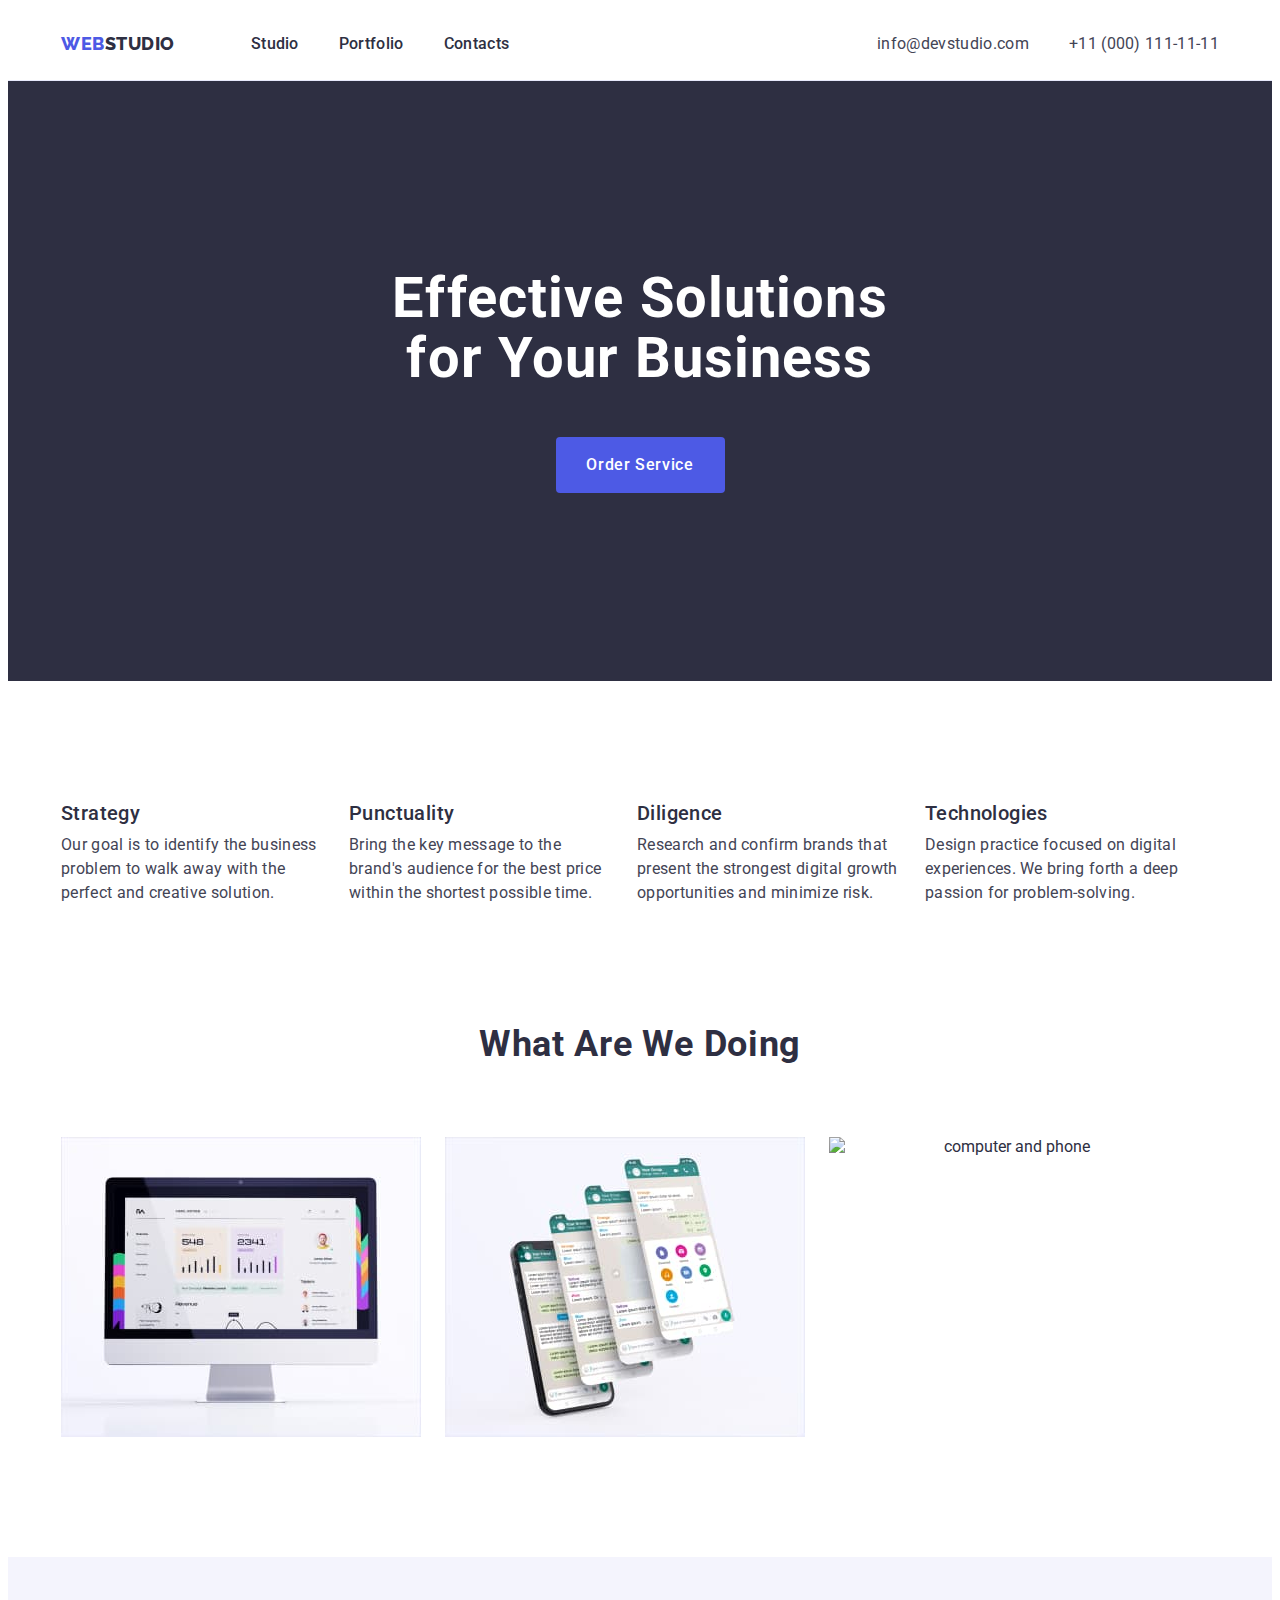
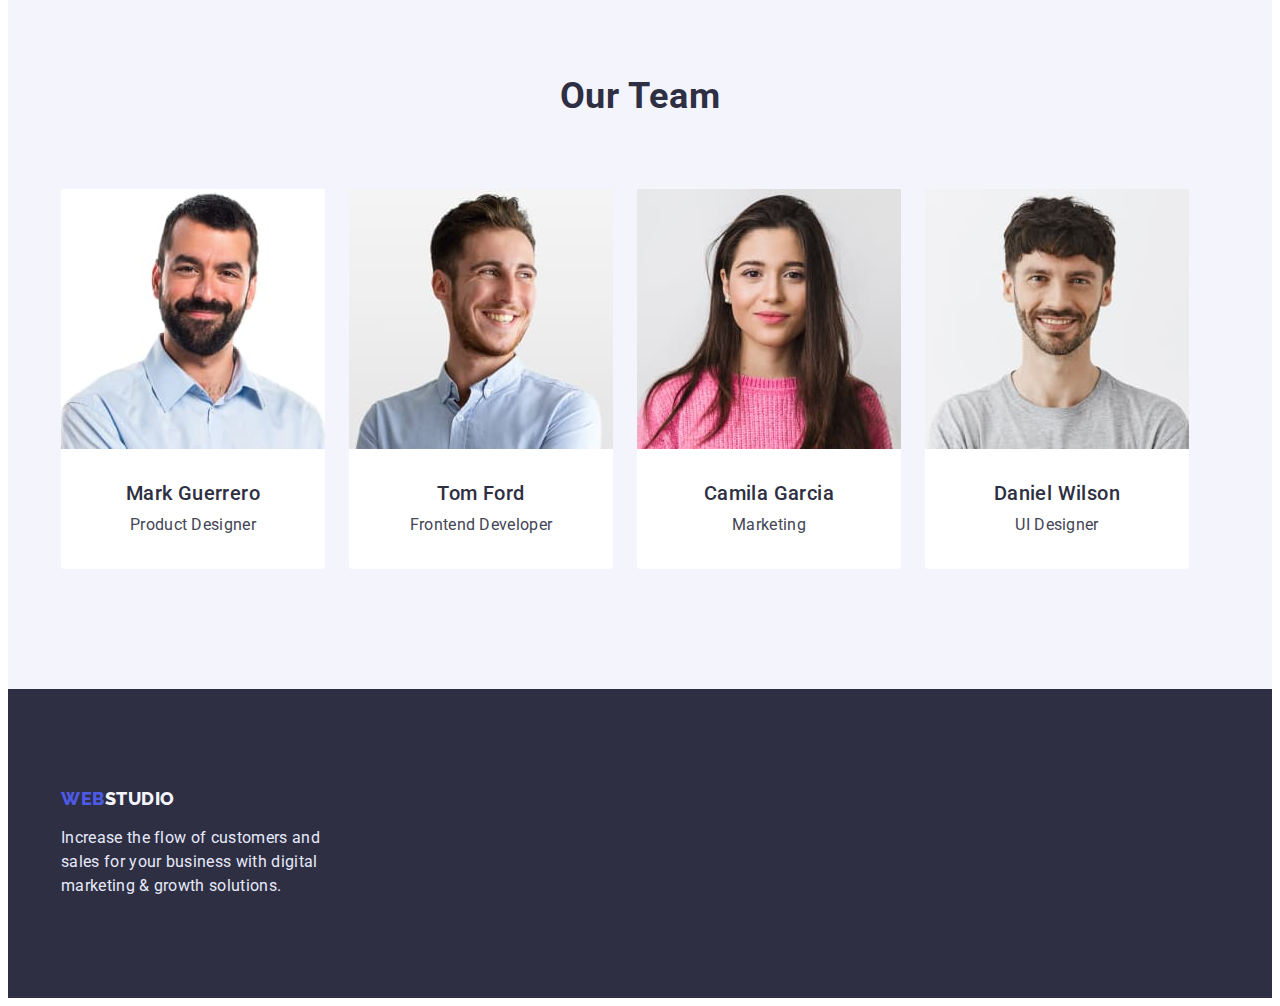
==== index.html @ 4702c8d4 "star" ====
<!DOCTYPE html>
<html lang="en">
    <head>
        <meta charset="UTF-8">
        <meta http-equiv="X-UA-Compatible" content="IE=edge">
        <meta name="viewport" content="width=device-width, initial-scale=1.0">
        <title>WebStudio</title>
        <link rel="preconnect" href="https://fonts.googleapis.com">
        <link rel="preconnect" href="https://fonts.gstatic.com" crossorigin>
        <link href="https://fonts.googleapis.com/css2?family=Raleway:wght@800&family=Roboto:wght@400;500;700;900&display=swap" rel="stylesheet">
        <link rel="stylesheet" href="https://cdnjs.cloudflare.com/ajax/libs/modern-normalize/1.1.0/modern-normalize.min.css" integrity="sha512-wpPYUAdjBVSE4KJnH1VR1HeZfpl1ub8YT/NKx4PuQ5NmX2tKuGu6U/JRp5y+Y8XG2tV+wKQpNHVUX03MfMFn9Q==" crossorigin="anonymous" referrerpolicy="no-referrer" />
        <link rel="stylesheet" href="./css/styles.css">
    </head>
    <body>
        <header class="header">
            <div class="container header-container">
                <nav class="header-navigation">
                    <a href="./index.html" class="logo-dark link"><span class="accent">WEB</span>STUDIO</a>
                    <ul class="header-list list">
                        <li class="header-item"><a href="./index.html" class="header-link link">Studio</a></li>
                        <li class="header-item"><a href="./portfolio.html" class="header-link link">Portfolio</a></li>
                        <li class="header-item"><a href="" class="header-link link">Contacts</a></li>
                    </ul>
                </nav>
                <address class="address">
                    <ul class="address-list list">
                        <li class="address-item"><a href="mailto:info@devstudio.com" class="address-link link">info@devstudio.com</a></li>
                        <li class="address-item"><a href="tel:+110001111111" class="address-link link">+11 (000) 111-11-11</a></li>
                    </ul>
                </address>
            </div>
        </header>
        <main>
            <section class="hero">
                <div class="container hero-container">
                    <h1 class="hero-title">Effective Solutions for Your Business</h1>
                    <button type="button" class="hero-btn">Order Service</button>
                </div>
            </section>
            <section class="peculiarities">
                <div class="container peculiarities-container">
                    <h2 class="visually-hidden">Peculiarities</h2>
                    <ul class="peculiarities-list list">
                        <li class="peculiarities-item">
                            <h3 class="peculiarities-subtitle">Strategy</h3>
                            <p class="peculiarities-text">Our goal is to identify the business 
                        problem to walk away with the 
                        perfect and creative solution.</p>
                        </li>
                        <li class="peculiarities-item">
                            <h3 class="peculiarities-subtitle">Punctuality</h3>
                            <p class="peculiarities-text">Bring the key message to the brand's audience for the best price within the shortest possible time.</p>
                        </li>
                        <li class="peculiarities-item">
                            <h3 class="peculiarities-subtitle">Diligence</h3>
                            <p class="peculiarities-text">Research and confirm brands that present the strongest digital growth opportunities and minimize risk.</p>
                        </li>
                        <li class="peculiarities-item">
                            <h3 class="peculiarities-subtitle">Technologies</h3>
                            <p class="peculiarities-text">Design practice focused on digital experiences. We bring forth a deep passion for problem-solving.</p>
                        </li>
                    </ul>
                </div>
            </section>
            <section class="services">
                <div class="container services-container">
                    <h2 class="services-title">What Are We Doing</h2>
                    <ul class="services-list list">
                        <li class="services-item"><img src="./images/Rectangle-71-1.jpg" alt="computer" width="360" /></li>
                        <li class="services-item"><img src="./images/Rectangle-71-2.jpg" alt="phone" width="360" /></li>
                        <li class="services-item"><img src="./images/Rectangle-71-3.jpg" alt="computer and phone" width="360" /></li>
                    </ul>
                </div>
            </section>
            <section class="team">
                <div class="container team-container">
                    <h2 class="team-title">Our Team</h2>
                    <ul class="team-list list">
                        <li class="team-item">
                            <img src="./images/img-1.jpg" alt="Photo of Product Designer" width="264" />
                            <div class="team-content">
                                <h3 class="team-subtitle">Mark Guerrero</h3>
                                <p class="team-text">Product Designer</p>
                            </div>
                        </li>
                        <li class="team-item">
                            <img src="./images/img-2.jpg" alt="Photo of Frontend Developer" width="264" />
                            <div class="team-content">
                                <h3 class="team-subtitle">Tom Ford</h3>
                                <p class="team-text">Frontend Developer</p>
                            </div>
                        </li>
                        <li class="team-item">
                            <img src="./images/img-3.jpg" alt="Photo of Marketing" width="264" />
                            <div class="team-content">
                                <h3 class="team-subtitle">Camila Garcia</h3>
                                <p class="team-text">Marketing</p>
                            </div>
                        </li>
                        <li class="team-item">
                            <img src="./images/img-4.jpg" alt="Photo of UI Designer" width="264" />
                            <div class="team-content">
                                <h3 class="team-subtitle">Daniel Wilson</h3>
                                <p class="team-text">UI Designer</p>
                            </div>
                        </li>
                    </ul>
                </div>    
            </section>
        </main>
        <footer class="footer">
            <div class="container">
                <a href="./index.html" class="footer-logo link"><span class="footer-accent">WEB</span>STUDIO</a>
                <p class="footer-text">Increase the flow of customers and sales for your business with digital marketing & growth solutions.</p>
            </div>
        </footer>
    </body>
</html>
---- css/styles.css ----
:root {
    --main-title-color: #FFFFFF;
    --second-title-color: #2E2F42;
    --main-btn-color: #4D5AE5;
    --second-btn-color: #FFFFFF;
    --main-logo-color: #2E2F42;
    --second-logo-color: #F4F4FD;
    --accent-color: #4D5AE5;
    --hover-color: #404BBF;
    --background-color: #F4F4FD;
    --main-subtitle-color: #2E2F42;
    --main-text-color: #434455;
    --footer-text-color: #E7E9FC;
}

body {
    font-family: 'roboto', sans-serif;
    color:#2E2F42;
    background-color: #FFFFFF;
}

h1, h2, h3, h4, h5, p {
    margin: 0;
}

ul {
    margin: 0;
    padding-left: 0;
}

button {
    cursor: pointer;
}

img {
    display: block;
    max-width: 100%;
    height: auto;
}

.list {
    list-style: none;
}

.link {
    text-decoration: none;
}

.container {
    max-width: 1158px;
    padding: 0 15px;
    margin: 0 auto;
}

.visually-hidden {
    position: absolute;
    white-space: nowrap;
    width: 1px;
    height: 1px;
    overflow: hidden;
    border: 0;
    padding: 0;
    clip: rect(0 0 0 0);
    clip-path: inset(50%);
    margin: -1px;
}

/*-----HEADER------ */

.header {
    padding: 0;
    border-bottom: 1px solid #E7E9FC;
}

.header-navigation {
    display: flex;
    align-items: center;
    margin-right: auto;
}

.header-container {
    display: flex;
    align-items: center;
}

.logo-dark {
    padding-top: 24px;
    padding-bottom: 24px;
    font-family: 'Raleway', sans-serif;
    font-weight: 800;
    font-size: 18px;
    line-height: 1.33;
    letter-spacing: 0.03em;
    text-transform: uppercase;
    color: var(--main-logo-color);
    margin-right: 76px;
}

.logo-dark:hover,
.logo-dark:focus {
    color: var(--hover-color);
}

.accent {
    font-family: 'Raleway', sans-serif;
    font-weight: 800;
    font-size: 18px;
    line-height: 1.33;
    letter-spacing: 0.03em;
    color: var(--accent-color);
}

.header-list {
    display: flex;
    gap: 40px;
}

.header-item {
}

.header-link {
    padding-top: 24px;
    padding-bottom: 24px;
    font-weight: 500;
    font-size: 16px;
    line-height: 1.5;
    letter-spacing: 0.02em;
    color: var(--main-subtitle-color);
    display: inline;
    display: block;
}

.header-link:hover,
.header-link:focus {
    color: var(--hover-color);
}

.address {}

.address-list {
    display: flex;
    gap: 40px;
}

.address-link {
    padding-top: 24px;
    padding-bottom: 24px;
    font-style: normal;
    font-size: 16px;
    line-height: 1.5;
    letter-spacing: 0.02em;
    color: var(--main-text-color);
    display: inline;
    display: block;
}

.address-link:hover,
.address-link:focus {
    color: var(--hover-color);
}

/*-----HERO------ */

.hero {
    background-color: var(--main-subtitle-color);
    padding-top: 188px;
    padding-bottom: 188px;
}

.hero-container {
    text-align: center;
}

.hero-title {
    font-size: 56px;
    line-height: 1.07;
    letter-spacing: 0.02em;
    color: var(--main-title-color);
    width: 507px;
    margin: 0 auto 48px;
}

.hero-btn {
    min-width: 169px;
    height: 56px;
    font-family: inherit;
    font-weight: 500;
    font-size: 16px;
    line-height: 1.5;
    letter-spacing: 0.04em;
    cursor: pointer;
    color: var(--second-btn-color);
    background-color: var(--accent-color);
    border-radius: 4px;
    border: 1px solid transparent;
    display: block;
    margin: 0 auto;
}

.hero-btn:hover,
.hero-btn:focus {
    background-color:var(--hover-color);
}

/*-----PECULIARITIES------ */

.peculiarities {
    padding-top: 120px;
    padding-bottom: 120px;
}

.peculiarities-container {
    display: flex;
}

.peculiarities-list {
    display: flex;
    gap: 24px;
}

.peculiarities-item {
    width: calc((100%-72px)4);
}

.peculiarities-subtitle {
    font-weight: 500;
    font-size: 20px;
    line-height: 1.2;
    letter-spacing: 0.02em;
    color: var(--main-subtitle-color);
    margin-bottom: 8px;
}

.peculiarities-text {
    font-size: 16px;
    line-height: 1.5;
    letter-spacing: 0.02em;
    color: var(--main-text-color);
    width: 264px;
}

/*-----SERVICES------ */

.services {
    padding-bottom: 120px;
}

.services-container{
    text-align: center;
}

.services-title {
    font-size: 36px;
    line-height: 1.11;
    letter-spacing: 0.02em;
    color: var(--second-title-color);
    margin-bottom: 72px;
}

.services-list {
    display: flex;
    gap: 24px;
}

.services-item {
    width: calc((100%-48px)/3);
}

/*-----TEAM------ */

.team {
    background-color: var(--background-color);
    padding-top: 120px;
    padding-bottom: 120px;
}

.team-container {
    text-align: center;
}

.team-title {
    font-size: 36px;
    line-height: 1.11;
    letter-spacing: 0.02em;
    color: var(--second-title-color);
    margin-bottom: 72px;
}

.team-list {
    display: flex;
    gap: 24px;
}

.team-item {
    width: calc((100%-72px)/4);
}

.team-subtitle {
    font-weight: 500;
    font-size: 20px;
    line-height: 1.2;
    letter-spacing: 0.02em;
    color: var(--main-subtitle-color);
    margin-bottom: 8px;
}

.team-text {
    font-size: 16px;
    line-height: 1.5;
    letter-spacing: 0.02em;
    color: var(--main-text-color);
}

.team-content {
    padding-top: 32px;
    padding-bottom: 32px;
    background: #FFFFFF;
    border-radius: 0px 0px 4px 4px;
}

/*-----FOOTER------ */

.footer {
    background-color: var(--main-subtitle-color);
    padding-top: 100px;
    padding-bottom: 100px;
}

.footer-logo {
    font-family: 'Raleway', sans-serif;
    font-weight: 800;
    font-size: 18px;
    line-height: 1.16;
    letter-spacing: 0.03em;
    text-transform: uppercase;
    color: var(--second-logo-color);
    margin-bottom: 16px;
    display: inline;
    display: block;
}

.footer-logo:hover,
.footer-logo:focus {
    color: var(--hover-color);
}

.footer-accent {
    font-family: 'Raleway', sans-serif;
    font-weight: 800;
    font-size: 18px;
    line-height: 1.16;
    letter-spacing: 0.03em;
    color: var(--accent-color);
}

.footer-text {
    font-size: 16px;
    line-height: 1.5;
    letter-spacing: 0.02em;
    color: var(--footer-text-color);
    width: 264px;
}

/*-----PORTFOLIO------ */

.portfolio {
    padding-top: 96px;
    padding-bottom: 120px;
}

.portfolio-container {
}

.filter-list {
    display: flex;
    margin-bottom: 72px;
    gap: 24px;
    justify-content: center;
}

.filter-item {
}

.filter-btn {
    padding: 12px 24px;
    height: 48px;
    font-family: inherit;
    font-weight: 500;
    font-size: 16px;
    line-height: 1.5;
    letter-spacing: 0.04em;
    cursor: pointer;
    color: var(--main-btn-color);
    border: 1px solid #E7E9FC;
    background-color: #F4F4FD;
    border-radius: 4px;
    display: block;
    margin: 0 auto;
}

.filter-btn:hover,
.filter-btn:focus {
    background-color: var(--hover-color);
    border-color: var(--hover-color);
    color: #FFFFFF;
}

.portfolio-list {
    display: flex;
    flex-wrap: wrap;
    column-gap: 24px;
    row-gap: 48px;
}

.portfolio-item {
}

.portfolio-content {
    padding-top: 32px;
    padding-bottom: 32px;
    padding-left: 16px;
    background: #FFFFFF;
    border-bottom: 1px solid #E7E9FC;
    border-left: 1px solid #E7E9FC;
    border-right: 1px solid #E7E9FC;
}

.portfolio-link {
}

.portfolio-link:hover,
.portfolio-link:focus {
}

.portfolio-subtitle {
    font-weight: 500;
    font-size: 20px;
    line-height: 1.2;
    letter-spacing: 0.02em;
    color: var(--main-subtitle-color);
    margin-bottom: 8px;
}

.portfolio-text {
    font-size: 16px;
    line-height: 1.5;
    letter-spacing: 0.02em;
    color: var(--main-text-color);
}
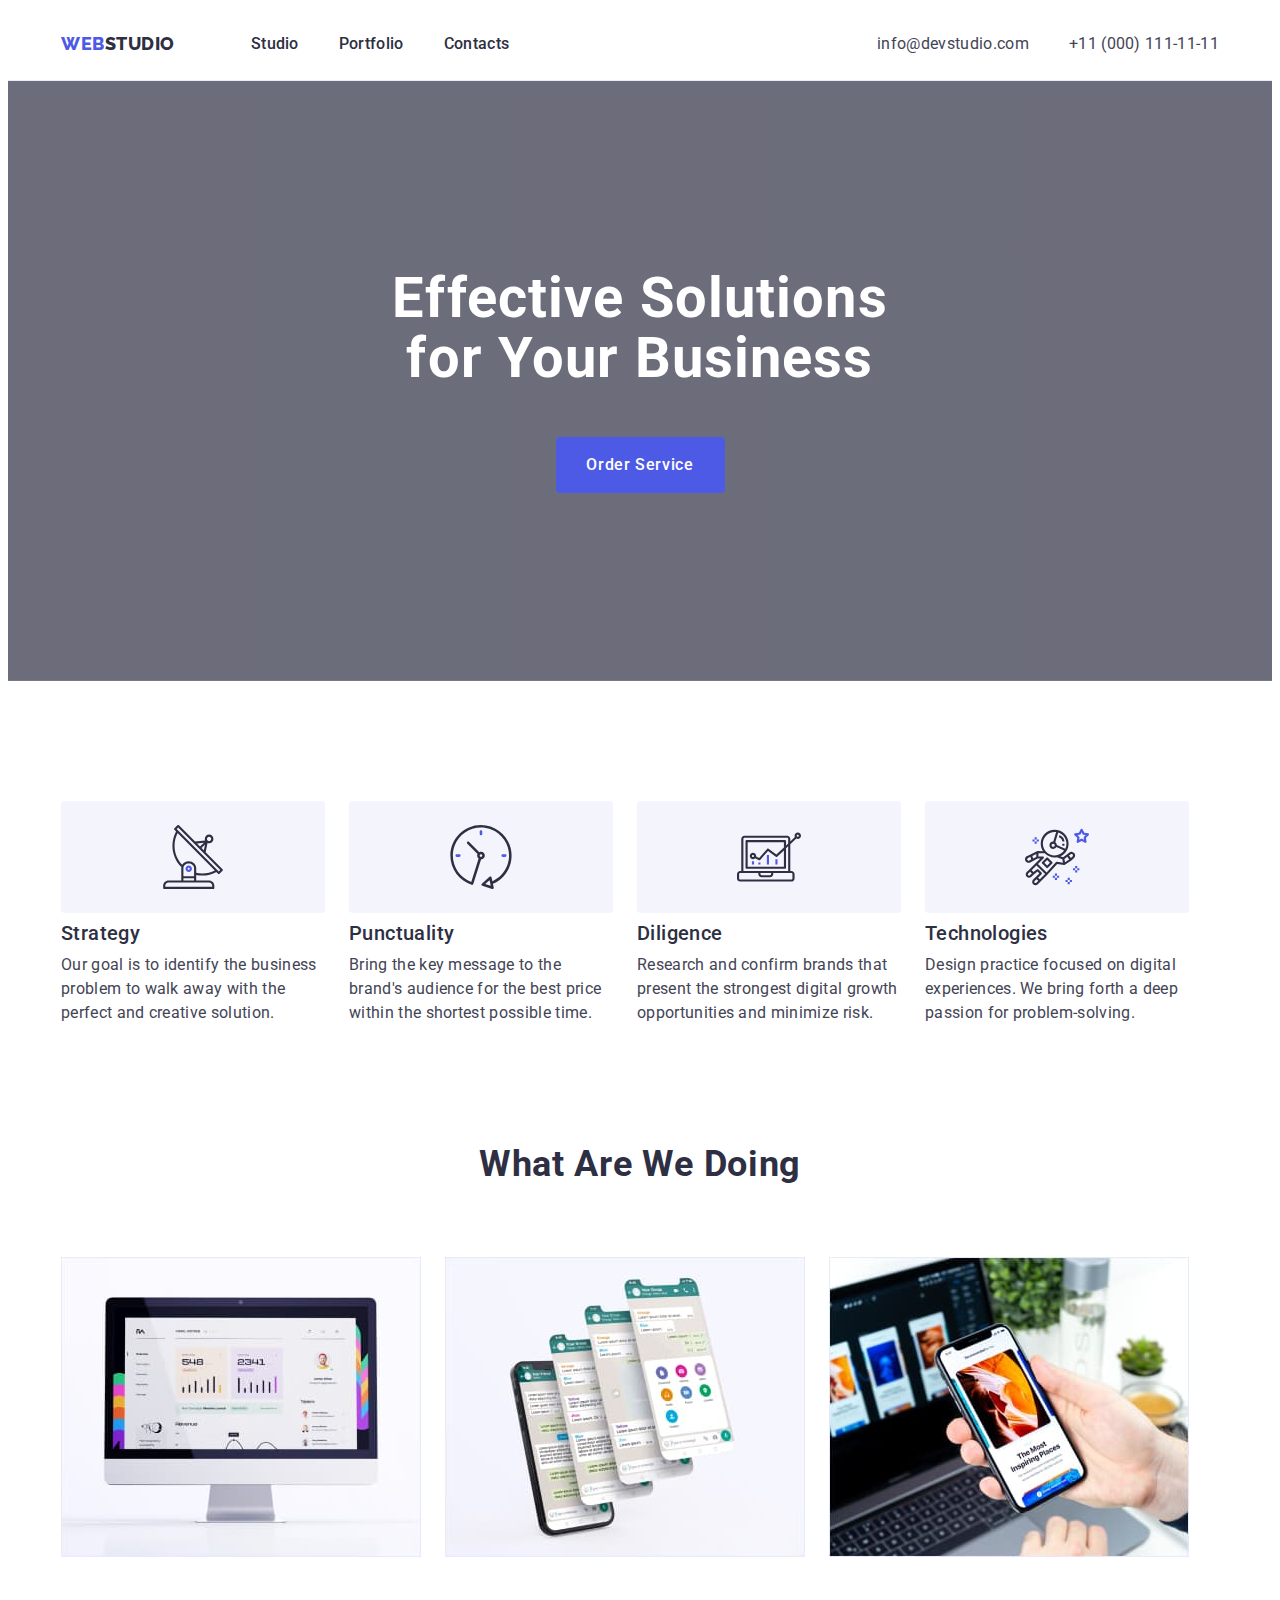
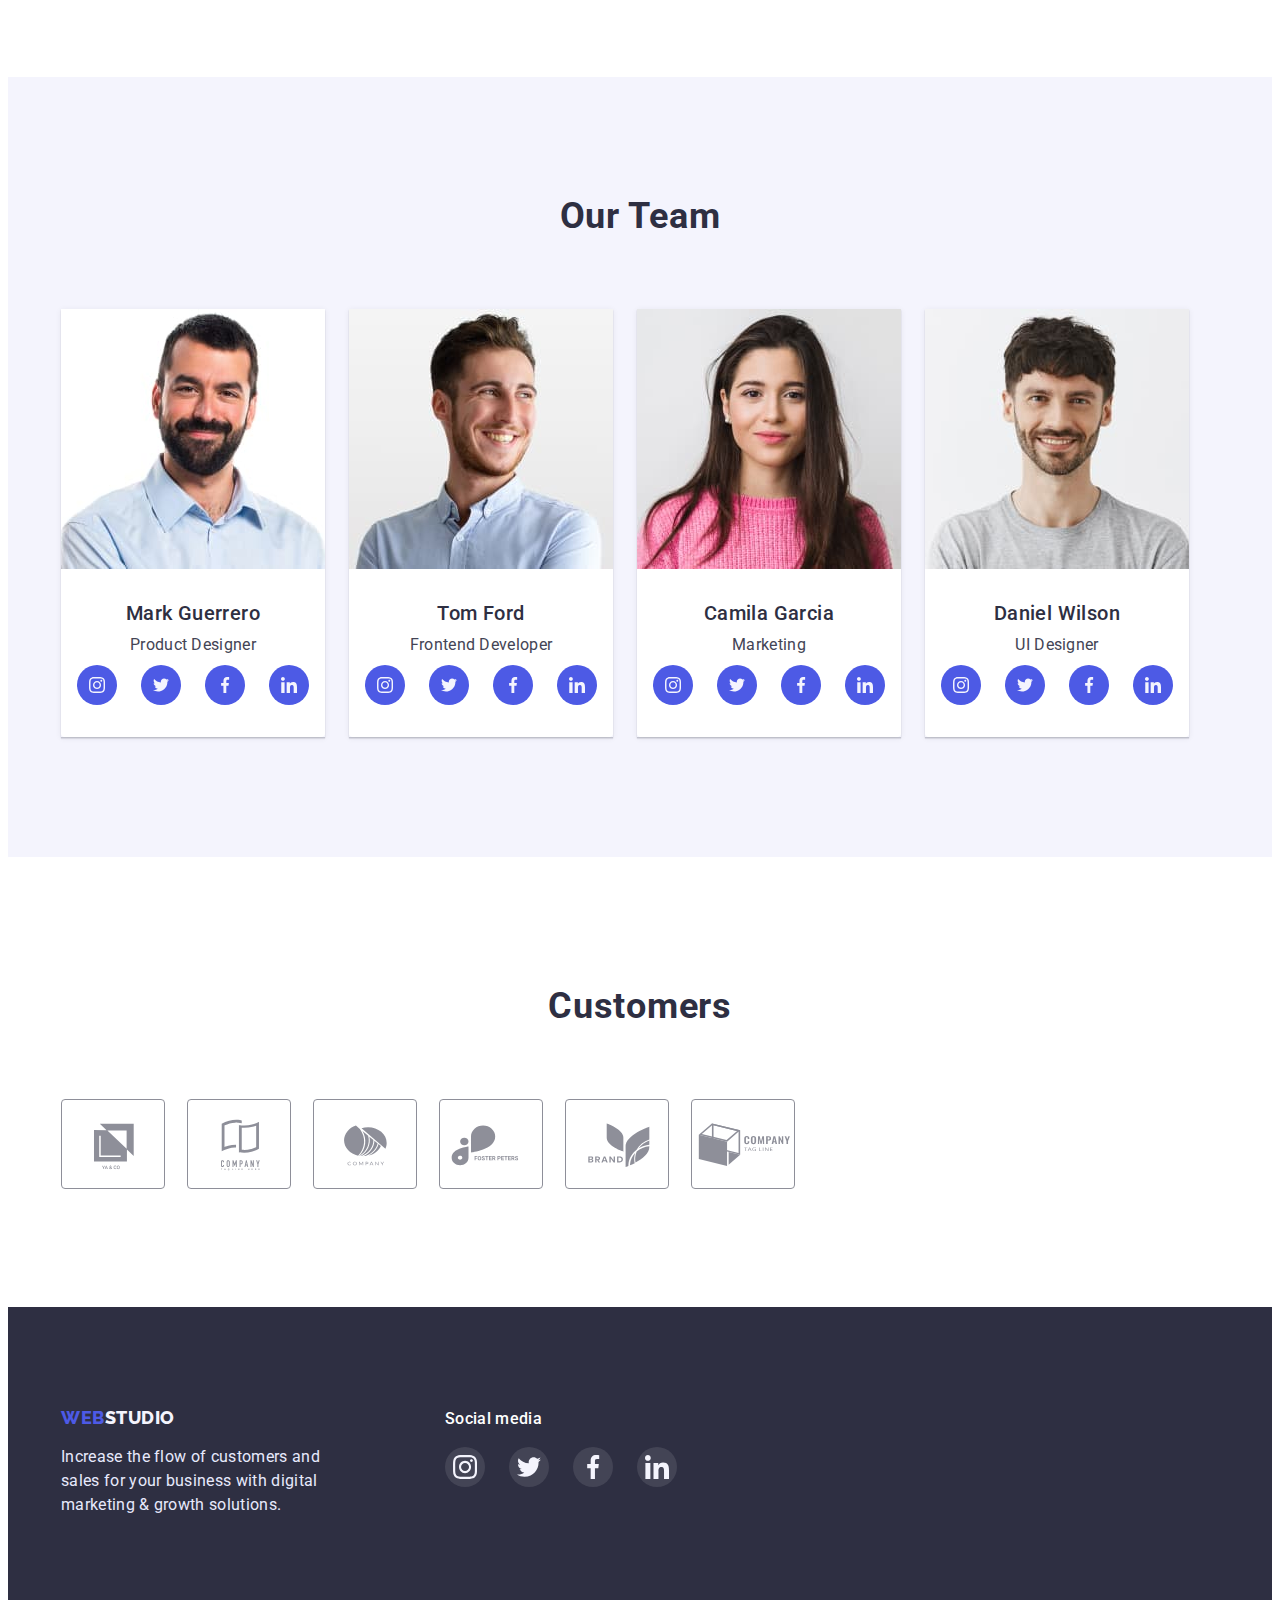
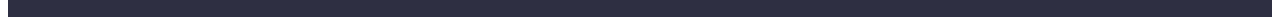
==== commit 40486b31: "start" ====
--- a/index.html
+++ b/index.html
@@ -42,20 +42,40 @@
                     <h2 class="visually-hidden">Peculiarities</h2>
                     <ul class="peculiarities-list list">
                         <li class="peculiarities-item">
+                            <div class="peculiarities-wrap">
+                                <svg class="peculiarities-icon" width="64" height="64">
+                                    <use href="./images/symbol-defs.svg#icon-antenna"></use>
+                                </svg>
+                            </div>
                             <h3 class="peculiarities-subtitle">Strategy</h3>
                             <p class="peculiarities-text">Our goal is to identify the business 
                         problem to walk away with the 
                         perfect and creative solution.</p>
                         </li>
                         <li class="peculiarities-item">
+                            <div class="peculiarities-wrap">
+                                <svg class="peculiarities-icon" width="64" height="64">
+                                    <use href="./images/symbol-defs.svg#icon-clock"></use>
+                                </svg>
+                            </div>
                             <h3 class="peculiarities-subtitle">Punctuality</h3>
                             <p class="peculiarities-text">Bring the key message to the brand's audience for the best price within the shortest possible time.</p>
                         </li>
                         <li class="peculiarities-item">
+                            <div class="peculiarities-wrap">
+                                <svg class="peculiarities-icon" width="64" height="64">
+                                    <use href="./images/symbol-defs.svg#icon-diagram"></use>
+                                </svg>
+                            </div>
                             <h3 class="peculiarities-subtitle">Diligence</h3>
                             <p class="peculiarities-text">Research and confirm brands that present the strongest digital growth opportunities and minimize risk.</p>
                         </li>
                         <li class="peculiarities-item">
+                            <div class="peculiarities-wrap">
+                                <svg class="peculiarities-icon" width="64" height="64">
+                                    <use href="./images/symbol-defs.svg#icon-astronaut"></use>
+                                </svg>
+                            </div>
                             <h3 class="peculiarities-subtitle">Technologies</h3>
                             <p class="peculiarities-text">Design practice focused on digital experiences. We bring forth a deep passion for problem-solving.</p>
                         </li>
@@ -81,6 +101,36 @@
                             <div class="team-content">
                                 <h3 class="team-subtitle">Mark Guerrero</h3>
                                 <p class="team-text">Product Designer</p>
+                                <ul class="team-soc-list list">
+                                    <li class="team-soc-item">
+                                        <a class="team-soc-link link" href="">
+                                            <svg class="team-soc-icon" width="16" height="16">
+                                                <use href="./images/symbol-defs.svg#icon-instagram"></use>
+                                            </svg>
+                                        </a>
+                                    </li>
+                                    <li class="team-soc-item">
+                                        <a class="team-soc-link link" href="">
+                                        <svg class="team-soc-icon" width="16" height="16">
+                                            <use href="./images/symbol-defs.svg#icon-twitter"></use>
+                                        </svg>
+                                        </a>
+                                    </li>
+                                    <li class="team-soc-item">
+                                        <a class="team-soc-link link" href="">
+                                        <svg class="team-soc-icon" width="16" height="16">
+                                            <use href="./images/symbol-defs.svg#icon-facebook"></use>
+                                        </svg>
+                                        </a>
+                                    </li>
+                                    <li class="team-soc-item">
+                                        <a class="team-soc-link link" href="">
+                                        <svg class="team-soc-icon" width="16" height="16">
+                                            <use href="./images/symbol-defs.svg#icon-linkedin"></use>
+                                        </svg>
+                                        </a>
+                                    </li>
+                                </ul>
                             </div>
                         </li>
                         <li class="team-item">
@@ -88,6 +138,36 @@
                             <div class="team-content">
                                 <h3 class="team-subtitle">Tom Ford</h3>
                                 <p class="team-text">Frontend Developer</p>
+                                <ul class="team-soc-list list">
+                                    <li class="team-soc-item">
+                                        <a class="team-soc-link link" href="">
+                                            <svg class="team-soc-icon" width="16" height="16">
+                                                <use href="./images/symbol-defs.svg#icon-instagram"></use>
+                                            </svg>
+                                        </a>
+                                    </li>
+                                    <li class="team-soc-item">
+                                        <a class="team-soc-link link" href="">
+                                        <svg class="team-soc-icon" width="16" height="16">
+                                            <use href="./images/symbol-defs.svg#icon-twitter"></use>
+                                        </svg>
+                                        </a>
+                                    </li>
+                                    <li class="team-soc-item">
+                                        <a class="team-soc-link link" href="">
+                                        <svg class="team-soc-icon" width="16" height="16">
+                                            <use href="./images/symbol-defs.svg#icon-facebook"></use>
+                                        </svg>
+                                        </a>
+                                    </li>
+                                    <li class="team-soc-item">
+                                        <a class="team-soc-link link" href="">
+                                        <svg class="team-soc-icon" width="16" height="16">
+                                            <use href="./images/symbol-defs.svg#icon-linkedin"></use>
+                                        </svg>
+                                        </a>
+                                    </li>
+                                </ul>
                             </div>
                         </li>
                         <li class="team-item">
@@ -95,6 +175,36 @@
                             <div class="team-content">
                                 <h3 class="team-subtitle">Camila Garcia</h3>
                                 <p class="team-text">Marketing</p>
+                                <ul class="team-soc-list list">
+                                    <li class="team-soc-item">
+                                        <a class="team-soc-link link" href="">
+                                            <svg class="team-soc-icon" width="16" height="16">
+                                                <use href="./images/symbol-defs.svg#icon-instagram"></use>
+                                            </svg>
+                                        </a>
+                                    </li>
+                                    <li class="team-soc-item">
+                                        <a class="team-soc-link link" href="">
+                                        <svg class="team-soc-icon" width="16" height="16">
+                                            <use href="./images/symbol-defs.svg#icon-twitter"></use>
+                                        </svg>
+                                        </a>
+                                    </li>
+                                    <li class="team-soc-item">
+                                        <a class="team-soc-link link" href="">
+                                        <svg class="team-soc-icon" width="16" height="16">
+                                            <use href="./images/symbol-defs.svg#icon-facebook"></use>
+                                        </svg>
+                                        </a>
+                                    </li>
+                                    <li class="team-soc-item">
+                                        <a class="team-soc-link link" href="">
+                                        <svg class="team-soc-icon" width="16" height="16">
+                                            <use href="./images/symbol-defs.svg#icon-linkedin"></use>
+                                        </svg>
+                                        </a>
+                                    </li>
+                                </ul>
                             </div>
                         </li>
                         <li class="team-item">
@@ -102,16 +212,130 @@
                             <div class="team-content">
                                 <h3 class="team-subtitle">Daniel Wilson</h3>
                                 <p class="team-text">UI Designer</p>
+                                <ul class="team-soc-list list">
+                                    <li class="team-soc-item">
+                                        <a class="team-soc-link link" href="">
+                                            <svg class="team-soc-icon" width="16" height="16">
+                                                <use href="./images/symbol-defs.svg#icon-instagram"></use>
+                                            </svg>
+                                        </a>
+                                    </li>
+                                    <li class="team-soc-item">
+                                        <a class="team-soc-link link" href="">
+                                        <svg class="team-soc-icon" width="16" height="16">
+                                            <use href="./images/symbol-defs.svg#icon-twitter"></use>
+                                        </svg>
+                                        </a>
+                                    </li>
+                                    <li class="team-soc-item">
+                                        <a class="team-soc-link link" href="">
+                                        <svg class="team-soc-icon" width="16" height="16">
+                                            <use href="./images/symbol-defs.svg#icon-facebook"></use>
+                                        </svg>
+                                        </a>
+                                    </li>
+                                    <li class="team-soc-item">
+                                        <a class="team-soc-link link" href="">
+                                        <svg class="team-soc-icon" width="16" height="16">
+                                            <use href="./images/symbol-defs.svg#icon-linkedin"></use>
+                                        </svg>
+                                        </a>
+                                    </li>
+                                </ul>
                             </div>
                         </li>
                     </ul>
                 </div>    
+            </section>
+            <section class="customers">
+                <div class="container customers-container">
+                    <h2 class="customers-title">Customers</h2>
+                    <ul class="customers-list list">
+                        <li class="customers-item">
+                            <a href="" class="customers-link link">
+                                <svg class="customers-logo" width="100" height="100">
+                                    <use href="./images/symbol-defs.svg#icon-logo-6"></use>
+                                </svg>
+                            </a>
+                        </li>
+                        <li class="customers-item">
+                            <a href="" class="customers-link link">
+                                <svg class="customers-logo" width="100" height="100">
+                                    <use href="./images/symbol-defs.svg#icon-logo-1"></use>
+                                </svg>
+                            </a>
+                        </li>
+                        <li class="customers-item">
+                            <a href="" class="customers-link link">
+                                <svg class="customers-logo" width="100" height="100">
+                                    <use href="./images/symbol-defs.svg#icon-logo-2"></use>
+                                </svg>
+                            </a>
+                        </li>
+                        <li class="customers-item">
+                            <a href="" class="customers-link link">
+                                <svg class="customers-logo" width="100" height="100">
+                                    <use href="./images/symbol-defs.svg#icon-logo-3"></use>
+                                </svg>
+                            </a>
+                        </li>
+                        <li class="customers-item">
+                            <a href="" class="customers-link link">
+                                <svg class="customers-logo" width="100" height="100">
+                                    <use href="./images/symbol-defs.svg#icon-logo-4"></use>
+                                </svg>
+                            </a>
+                        </li>
+                        <li class="customers-item">
+                            <a href="" class="customers-link link">
+                                <svg class="customers-logo" width="100" height="100">
+                                    <use href="./images/symbol-defs.svg#icon-logo-5"></use>
+                                </svg>
+                            </a>
+                        </li>
+                    </ul>
+                </div c>
             </section>
         </main>
         <footer class="footer">
-            <div class="container">
-                <a href="./index.html" class="footer-logo link"><span class="footer-accent">WEB</span>STUDIO</a>
-                <p class="footer-text">Increase the flow of customers and sales for your business with digital marketing & growth solutions.</p>
+            <div class="container footer-container">
+                <div class="footer-logo-wrap">
+                    <a href="./index.html" class="footer-logo link"><span class="footer-accent">WEB</span>STUDIO</a>
+                    <p class="footer-text">Increase the flow of customers and sales for your business with digital marketing & growth solutions.</p>
+                </div>
+                <div class="footer-soc">
+                    <h3 class="footer-subtitle">Social media</h3>
+                    <ul class="footer-soc-list list">
+                        <li class="footer-soc-item">
+                            <a class="footer-soc-link link" href="">
+                                <svg class="footer-soc-icon" width="24" height="24">
+                                    <use href="./images/symbol-defs.svg#icon-instagram"></use>
+                                </svg>
+                            </a>
+                        </li>
+                        <li class="footer-soc-item">
+                            <a class="footer-soc-link link" href="">
+                            <svg class="footer-soc-icon" width="24" height="24">
+                                <use href="./images/symbol-defs.svg#icon-twitter"></use>
+                            </svg>
+                            </a>
+                        </li>
+                        <li class="footer-soc-item">
+                            <a class="footer-soc-link link" href="">
+                            <svg class="footer-soc-icon" width="24" height="24">
+                                <use href="./images/symbol-defs.svg#icon-facebook"></use>
+                            </svg>
+                            </a>
+                        </li>
+                        <li class="footer-soc-item">
+                            <a class="footer-soc-link link" href="">
+                            <svg class="team-soc-icon" width="24" height="24">
+                                <use href="./images/symbol-defs.svg#icon-linkedin"></use>
+                            </svg>
+                            </a>
+                        </li>
+                    </ul>
+                </div>
             </div>
         </footer>
     </body>
--- a/css/styles.css
+++ b/css/styles.css
@@ -16,7 +16,7 @@
 body {
     font-family: 'roboto', sans-serif;
     color:#2E2F42;
-    background-color: #FFFFFF;
+    background-color: #FFFFFF
 }
 
 h1, h2, h3, h4, h5, p {
@@ -162,9 +162,14 @@
 /*-----HERO------ */
 
 .hero {
-    background-color: var(--main-subtitle-color);
+    max-width: 1440px;
+    margin: 0 auto;
     padding-top: 188px;
     padding-bottom: 188px;
+    background-image: linear-gradient(rgba(46, 47, 66, 0.7), rgba(46, 47, 66, 0.7)), url(./images/people-office.jpg);
+    background-repeat: no-repeat;
+    background-position: center;
+    background-size: cover;
 }
 
 .hero-container {
@@ -222,6 +227,20 @@
     width: calc((100%-72px)4);
 }
 
+.peculiarities-wrap {
+    padding-top: 24px;
+    padding-bottom: 24px;
+    background: #F4F4FD;
+    border-radius: 4px;
+    display: flex;
+    align-items: center;
+    justify-content: center;
+    margin-bottom: 8px;
+}
+
+.peculiarities-icon {
+}
+
 .peculiarities-subtitle {
     font-weight: 500;
     font-size: 20px;
@@ -293,6 +312,7 @@
 
 .team-item {
     width: calc((100%-72px)/4);
+    box-shadow: 0px 1px 6px rgba(46, 47, 66, 0.08), 0px 1px 1px rgba(46, 47, 66, 0.16), 0px 2px 1px rgba(46, 47, 66, 0.08);
 }
 
 .team-subtitle {
@@ -309,6 +329,7 @@
     line-height: 1.5;
     letter-spacing: 0.02em;
     color: var(--main-text-color);
+    margin-bottom: 8px;
 }
 
 .team-content {
@@ -318,6 +339,88 @@
     border-radius: 0px 0px 4px 4px;
 }
 
+.team-soc-list {
+    display: flex;
+    justify-content: center;
+    gap: 24px;
+}
+
+.team-soc-item {
+    width: 40px;
+    height: 40px;
+}
+
+.team-soc-link {
+    width: 100%;
+    height: 100%;
+    background-color: #4D5AE5;
+    display: flex;
+    align-items: center;
+    justify-content: center;
+    border-radius: 50%;
+}
+
+.team-soc-link:hover,
+.team-soc-link:focus {
+    background-color: #404BBF;
+}
+
+.team-soc-icon {
+    fill: #F4F4FD;
+}
+
+/*-----customers------ */
+
+.customers {
+    padding-top: 130px;
+    padding-bottom: 120px;
+}
+
+.container {
+}
+
+.customers-container {
+    text-align: center;
+}
+
+.customers-title {
+    font-size: 36px;
+    line-height: 1.11;
+    letter-spacing: 0.02em;
+    color: #2E2F42;
+    margin-bottom: 72px;
+}
+
+.customers-list {
+    display: flex;
+    gap: 24px;
+}
+
+.customers-item {
+    width: calc((100%-120px)/6);
+    height: 88px;
+}
+
+.customers-link {
+    width: 100%;
+    height: 100%;
+    border: 1px solid #8E8F99;
+    border-radius: 4px;
+    display: flex;
+    align-items: center;
+    justify-content: center;
+    color: #8E8F99;
+}
+
+.customers-logo {
+    fill: currentColor;
+}
+
+.customers-link:is(:hover, :focus) {
+    border-color: #404BBF;
+    color: #404BBF;
+}
+
 /*-----FOOTER------ */
 
 .footer {
@@ -325,6 +428,13 @@
     padding-top: 100px;
     padding-bottom: 100px;
 }
+
+.footer-container {
+    display: flex;
+    align-items: baseline;
+}
+
+.footer-logo-wrap {}
 
 .footer-logo {
     font-family: 'Raleway', sans-serif;
@@ -361,6 +471,49 @@
     width: 264px;
 }
 
+.footer-soc{
+    margin-left: 120px;
+}
+
+.footer-subtitle {
+    font-weight: 500;
+    font-size: 16px;
+    line-height: 1.5;
+    letter-spacing: 0.02em;
+    color: #FFFFFF;
+    margin-bottom: 16px;
+}
+
+.footer-soc-list {
+    display: flex;
+    justify-content: center;
+    gap: 24px;
+}
+
+.footer-soc-item {
+    width: 40px;
+    height: 40px;
+}
+
+.footer-soc-link {
+    width: 100%;
+    height: 100%;
+    background-color: rgba(255, 255, 255, 0.1);;
+    display: flex;
+    align-items: center;
+    justify-content: center;
+    border-radius: 50%;
+}
+
+.footer-soc-link:hover,
+.footer-soc-link:focus {
+    background-color: #31D0AA;
+}
+
+.footer-soc-icon {
+    fill: #F4F4FD;
+}
+
 /*-----PORTFOLIO------ */
 
 .portfolio {
@@ -403,6 +556,7 @@
     background-color: var(--hover-color);
     border-color: var(--hover-color);
     color: #FFFFFF;
+    box-shadow: 0px 3px 1px rgba(0, 0, 0, 0.1), 0px 2px 1px rgba(0, 0, 0, 0.08), 0px 2px 2px rgba(0, 0, 0, 0.12);
 }
 
 .portfolio-list {
@@ -426,10 +580,12 @@
 }
 
 .portfolio-link {
+    display: block;
 }
 
 .portfolio-link:hover,
 .portfolio-link:focus {
+    box-shadow: 0px 1px 6px rgba(46, 47, 66, 0.08);
 }
 
 .portfolio-subtitle {
@@ -446,4 +602,4 @@
     line-height: 1.5;
     letter-spacing: 0.02em;
     color: var(--main-text-color);
-}+}
